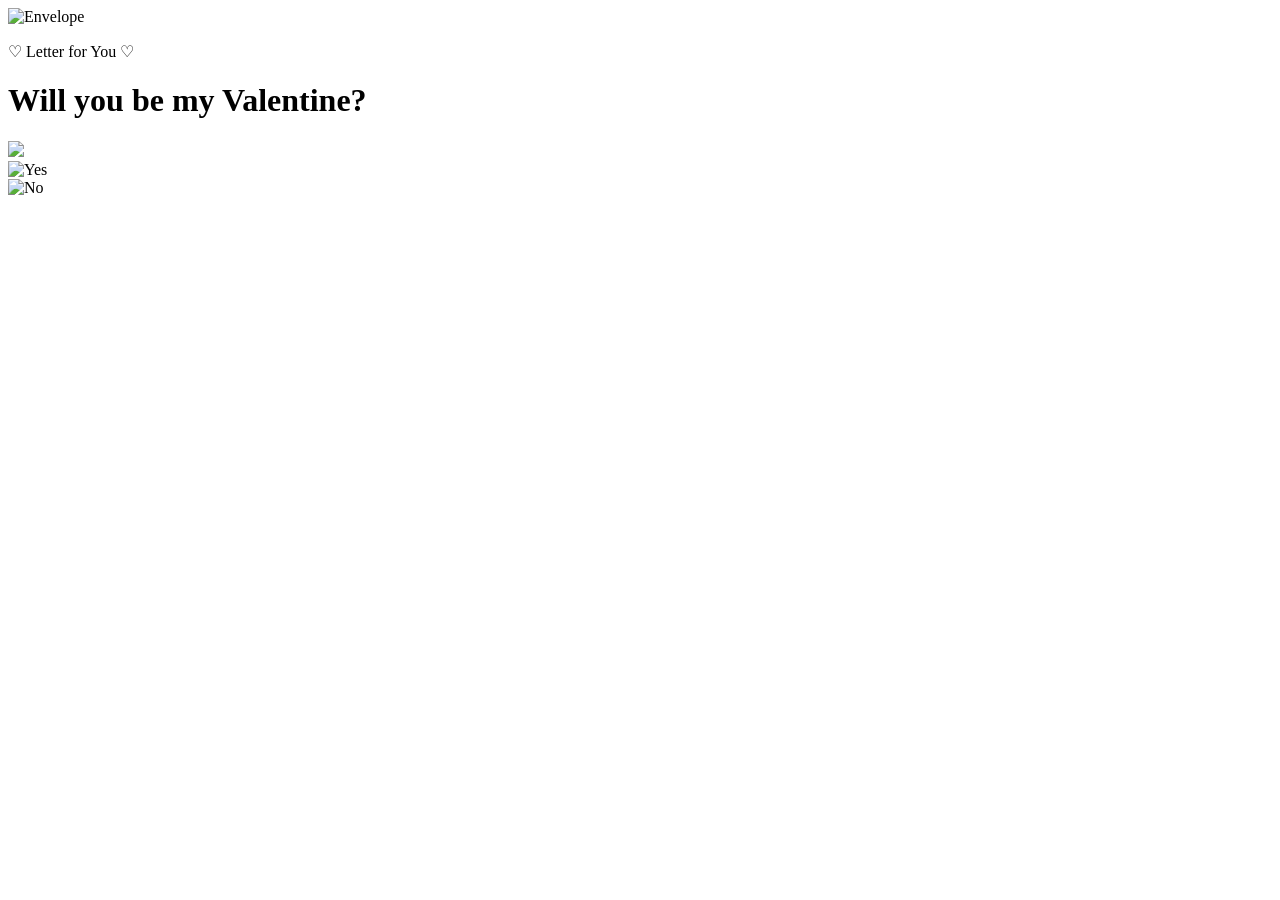
==== index.html @ 22a0a2c5 "initial commit" ====
<!doctype html>
<html lang="en">
  <head>
    <meta charset="UTF-8" />
    <link rel="stylesheet" href="style.css" />
    <title>Valentine Letter</title>
    <meta name="viewport" content="width=device-width, initial-scale=1.0" />

    <link rel="preconnect" href="https://fonts.googleapis.com" />
    <link rel="preconnect" href="https://fonts.gstatic.com" crossorigin />
    <link
      href="https://fonts.googleapis.com/css2?family=Aldrich&family=Pixelify+Sans:wght@400..700&display=swap"
      rel="stylesheet"
    />
    <title>Document</title>
  </head>
  <body>
    <!-- Envelope Screen -->
    <div id="envelope-container">
      <img src="envelope.png" alt="Envelope" id="envelope" />
      <p>♡ Letter for You ♡</p>
    </div>

    <!-- Letter Screen -->
    <div id="letter-container">
      <div class="letter-window">
        <h1 id="letter-title">Will you be my Valentine?</h1>

        <img src="cat_heart.gif" class="cat" id="letter-cat" />

        <div class="buttons" id="letter-buttons">
          <img src="yes.png" class="btn yes-btn" alt="Yes" />

          <div class="no-wrapper">
            <img src="no.png" class="btn no-btn" alt="No" />
          </div>
        </div>

        <p id="final-text" class="final-text" style="display: none">
          <strong>Valentine Date:</strong> Meow Restaurant at 7pm. Dress fancy!
        </p>
      </div>
    </div>
    <script src="script.js"></script>
  </body>
</html>
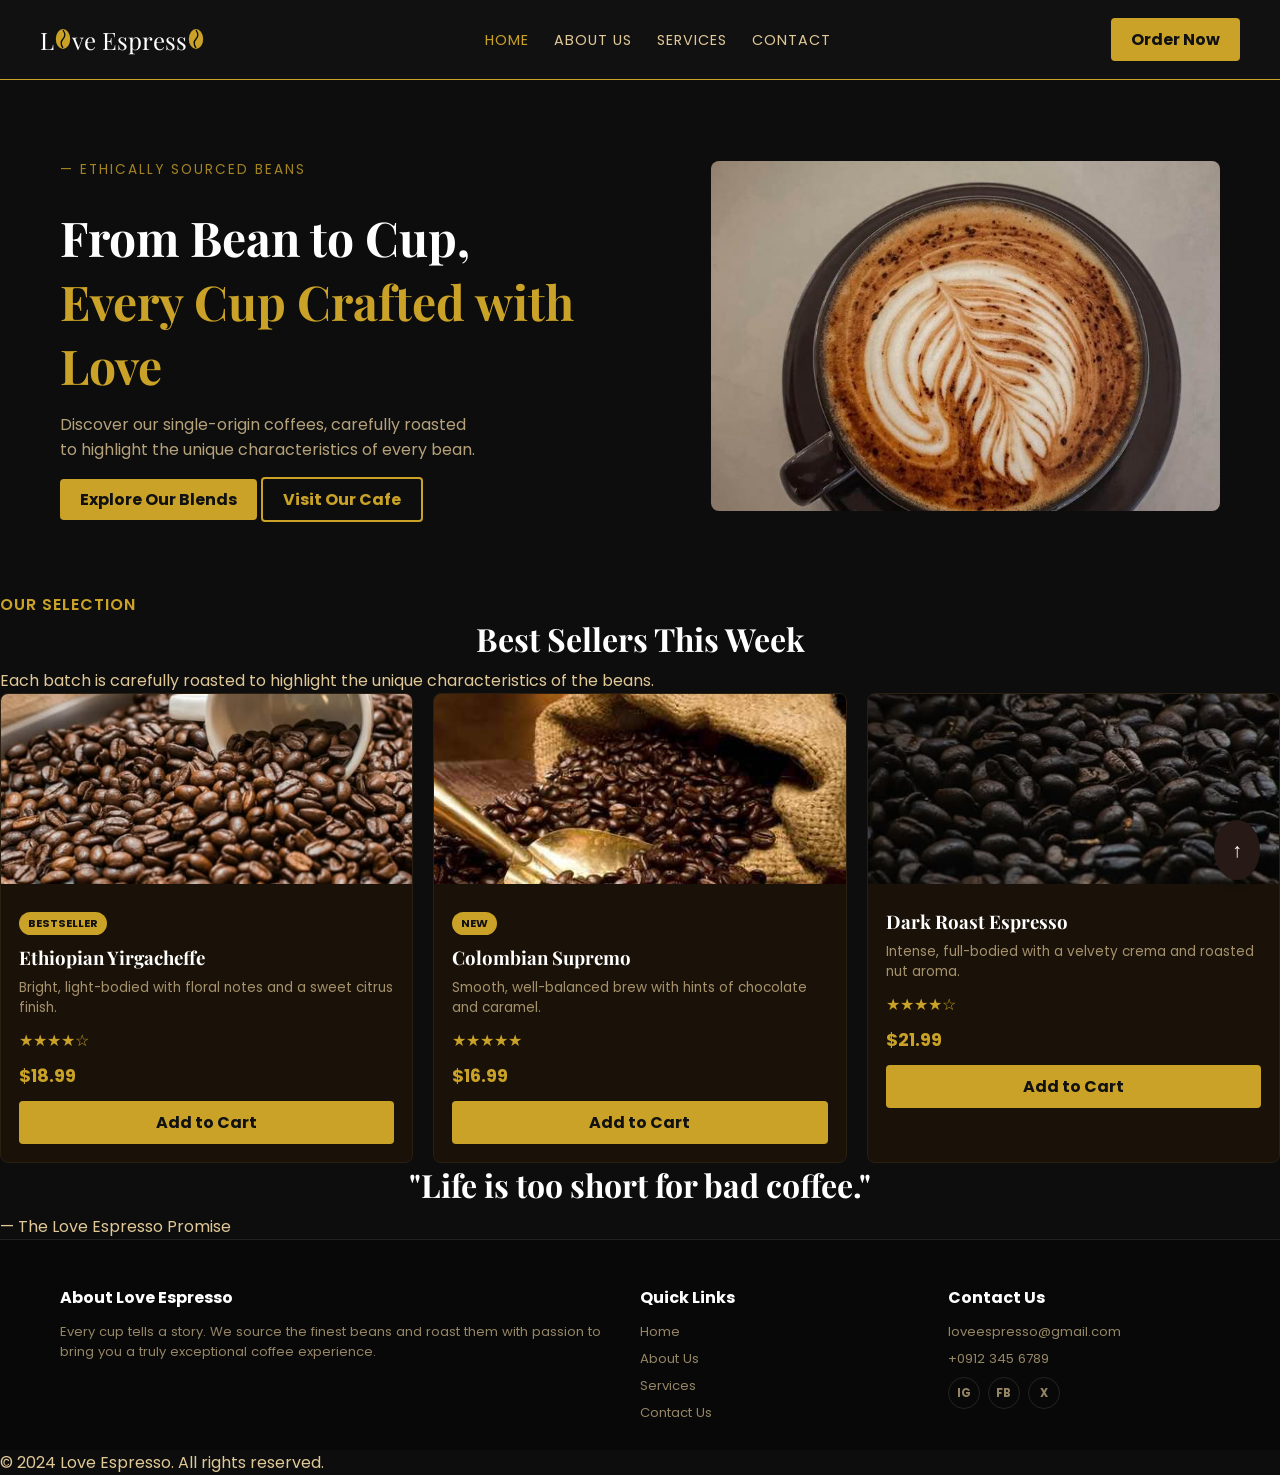
==== commit 41648212: "initial commit" ====
--- a/index.html
+++ b/index.html
@@ -1,46 +1,116 @@
-<!doctype html>
+<!DOCTYPE html>
 <html lang="en">
-  <head>
-    <meta charset="UTF-8" />
-    <link rel="stylesheet" href="style.css" />
-    <title>Valentine Letter</title>
-    <meta name="viewport" content="width=device-width, initial-scale=1.0" />
+<head>
+  <meta charset="UTF-8" />
+  <meta name="viewport" content="width=device-width, initial-scale=1.0" />
+  <title>Love Espresso | Home</title>
+  <link rel="stylesheet" href="style.css">
+</head>
+<body>
 
-    <link rel="preconnect" href="https://fonts.googleapis.com" />
-    <link rel="preconnect" href="https://fonts.gstatic.com" crossorigin />
-    <link
-      href="https://fonts.googleapis.com/css2?family=Aldrich&family=Pixelify+Sans:wght@400..700&display=swap"
-      rel="stylesheet"
-    />
-    <title>Document</title>
-  </head>
-  <body>
-    <!-- Envelope Screen -->
-    <div id="envelope-container">
-      <img src="envelope.png" alt="Envelope" id="envelope" />
-      <p>♡ Letter for You ♡</p>
-    </div>
+  <nav>
+    <a href="index.html" class="logo">
+      L<svg width="18" height="22" viewBox="0 0 20 24" fill="none"><ellipse cx="10" cy="12" rx="8" ry="11" fill="#c9a227"/><path d="M10 2 Q14 8 10 12 Q6 16 10 22" stroke="#0d0d0d" stroke-width="1.5" fill="none"/></svg>ve
+      Espress<svg width="18" height="22" viewBox="0 0 20 24" fill="none"><ellipse cx="10" cy="12" rx="8" ry="11" fill="#c9a227"/><path d="M10 2 Q14 8 10 12 Q6 16 10 22" stroke="#0d0d0d" stroke-width="1.5" fill="none"/></svg>
+    </a>
+    <ul>
+      <li><a href="index.html" class="active">Home</a></li>
+      <li><a href="about.html">About Us</a></li>
+      <li><a href="services.html">Services</a></li>
+      <li><a href="contact.html">Contact</a></li>
+    </ul>
+    <a href="contact.html" class="btn">Order Now</a>
+  </nav>
 
-    <!-- Letter Screen -->
-    <div id="letter-container">
-      <div class="letter-window">
-        <h1 id="letter-title">Will you be my Valentine?</h1>
-
-        <img src="cat_heart.gif" class="cat" id="letter-cat" />
-
-        <div class="buttons" id="letter-buttons">
-          <img src="yes.png" class="btn yes-btn" alt="Yes" />
-
-          <div class="no-wrapper">
-            <img src="no.png" class="btn no-btn" alt="No" />
-          </div>
-        </div>
-
-        <p id="final-text" class="final-text" style="display: none">
-          <strong>Valentine Date:</strong> Meow Restaurant at 7pm. Dress fancy!
-        </p>
+  <!-- Hero -->
+  <div class="hero">
+    <div class="hero-text">
+      <p style="color:#c9a227; letter-spacing:2px; text-transform:uppercase; font-size:0.85rem;">— Ethically Sourced Beans</p>
+      <h1>From Bean to Cup,<span>Every Cup Crafted with Love</span></h1>
+      <p>Discover our single-origin coffees, carefully roasted to highlight the unique characteristics of every bean.</p>
+      <div class="buttons">
+        <a href="services.html" class="btn">Explore Our Blends</a>
+        <a href="about.html" class="btn btn-outline">Visit Our Cafe</a>
       </div>
     </div>
-    <script src="script.js"></script>
-  </body>
+    <img src="latte.jpg" alt="Coffee Beans" style="width:45%; border-radius:8px; height:350px; object-fit:cover;">
+  </div>
+
+  <!-- Best Sellers -->
+  <section>
+    <p class="subtitle" style="color:#c9a227; font-weight:600; text-transform:uppercase; letter-spacing:1px;">Our Selection</p>
+    <h2>Best Sellers This Week</h2>
+    <p class="subtitle">Each batch is carefully roasted to highlight the unique characteristics of the beans.</p>
+
+    <div class="cards">
+      <div class="card">
+        <img src="ethiopian.jpg" alt="Ethiopian Yirgacheffe">
+        <div class="card-body">
+          <span class="badge">BESTSELLER</span>
+          <h3>Ethiopian Yirgacheffe</h3>
+          <p>Bright, light-bodied with floral notes and a sweet citrus finish.</p>
+          <div class="stars">★★★★☆</div>
+          <div class="price">$18.99</div>
+          <a href="contact.html" class="btn" style="width:100%; display:block; text-align:center;">Add to Cart</a>
+        </div>
+      </div>
+
+      <div class="card">
+        <img src="colombian.jpg" alt="Colombian Supremo">
+        <div class="card-body">
+          <span class="badge">NEW</span>
+          <h3>Colombian Supremo</h3>
+          <p>Smooth, well-balanced brew with hints of chocolate and caramel.</p>
+          <div class="stars">★★★★★</div>
+          <div class="price">$16.99</div>
+          <a href="contact.html" class="btn" style="width:100%; display:block; text-align:center;">Add to Cart</a>
+        </div>
+      </div>
+
+      <div class="card">
+        <img src="dark roast.jpg" alt="Dark Roast Espresso">
+        <div class="card-body">
+          <h3>Dark Roast Espresso</h3>
+          <p>Intense, full-bodied with a velvety crema and roasted nut aroma.</p>
+          <div class="stars">★★★★☆</div>
+          <div class="price">$21.99</div>
+          <a href="contact.html" class="btn" style="width:100%; display:block; text-align:center;">Add to Cart</a>
+        </div>
+      </div>
+    </div>
+  </section>
+
+  <!-- Quote -->
+  <div class="quote-bar">
+    <h2>"Life is too short for bad coffee."</h2>
+    <p>— The Love Espresso Promise</p>
+  </div>
+
+  <!-- Footer -->
+  <footer>
+    <div>
+      <h4>About Love Espresso</h4>
+      <p>Every cup tells a story. We source the finest beans and roast them with passion to bring you a truly exceptional coffee experience.</p>
+    </div>
+    <div>
+      <h4>Quick Links</h4>
+      <a href="index.html">Home</a>
+      <a href="about.html">About Us</a>
+      <a href="services.html">Services</a>
+      <a href="contact.html">Contact Us</a>
+    </div>
+    <div>
+      <h4>Contact Us</h4>
+      <p>loveespresso@gmail.com</p>
+      <p>+0912 345 6789</p>
+      <div class="foot-socials">
+        <a href="https://instagram.com/loveespresso" target="_blank">IG</a>
+        <a href="https://facebook.com/loveespresso" target="_blank">FB</a>
+        <a href="https://twitter.com/loveespresso" target="_blank">X</a>
+      </div>
+    </div>
+  </footer>
+  <div class="footer-bottom">&copy; 2024 Love Espresso. All rights reserved.</div>
+<a href="#" id="scrollTopBtn">↑</a>
+</body>
 </html>
--- a/style.css
+++ b/style.css
@@ -0,0 +1,184 @@
+@import url('https://fonts.googleapis.com/css2?family=Playfair+Display:wght@700&family=Poppins&display=swap');
+
+* { margin: 0; padding: 0; box-sizing: border-box; }
+
+body {
+  font-family: 'Poppins', sans-serif;
+  background: #0d0d0d;
+  color: #e0c897;
+}
+p{
+  text-size:30px
+}
+
+a { text-decoration: none; color: inherit; }
+
+/* NAV */
+nav {
+  background: #111;
+  padding: 18px 40px;
+  display: flex;
+  justify-content: space-between;
+  align-items: center;
+  border-bottom: 1px solid #c9a227;
+}
+
+.logo { font-family: 'Playfair Display', serif; font-size: 1.5rem; color: #fff; }
+
+nav ul { list-style: none; display: flex; gap: 25px; }
+
+nav ul a { font-size: 0.9rem; text-transform: uppercase; letter-spacing: 1px; }
+nav ul a:hover, nav ul a.active { color: #c9a227; }
+
+.btn {
+  background: #c9a227;
+  color: #111;
+  padding: 9px 20px;
+  border-radius: 4px;
+  font-weight: bold;
+  border: none;
+  cursor: pointer;
+  font-family: 'Poppins', sans-serif;
+}
+.btn:hover { background: #ddb830; }
+.btn-outline { background: transparent; border: 2px solid #c9a227; color: #c9a227; }
+.btn-outline:hover { background: #c9a227; color: #111; }
+
+/* HERO */
+.hero {
+  display: flex;
+  align-items: center;
+  justify-content: space-between;
+  padding: 80px 60px;
+  gap: 40px;
+}
+.hero h1 { font-family: 'Playfair Display', serif; font-size: 3rem; color: #fff; margin-bottom: 15px; }
+.hero h1 span { color: #c9a227; display: block; }
+.hero p { opacity: 0.8; margin-bottom: 25px; max-width: 420px; }
+.hero-btns { display: flex; gap: 12px; }
+.hero img { width: 42%; border-radius: 8px; height: 380px; object-fit: cover; }
+
+/* SECTIONS */
+.section { padding: 60px; }
+.section-dark { padding: 60px; background: #111; }
+
+h2 { font-family: 'Playfair Display', serif; font-size: 2rem; color: #fff; text-align: center; margin-bottom: 8px; }
+.sub { text-align: center; opacity: 0.65; margin-bottom: 35px; }
+
+/* CARDS */
+.cards { display: grid; grid-template-columns: repeat(3, 1fr); gap: 20px; }
+
+.card { background: #1a1208; border-radius: 8px; border: 1px solid #2a1f10; overflow: hidden; }
+.card:hover { transform: translateY(-5px); transition: 0.2s; }
+.card img { width: 100%; height: 190px; object-fit: cover; }
+.card-body { padding: 18px; }
+.card-body h3 { font-family: 'Playfair Display', serif; color: #fff; margin-bottom: 8px; }
+.card-body p { font-size: 0.85rem; opacity: 0.7; margin-bottom: 10px; }
+.price { color: #c9a227; font-size: 1.1rem; font-weight: bold; margin-bottom: 12px; }
+.stars { color: #c9a227; margin-bottom: 10px; }
+.badge { background: #c9a227; color: #111; font-size: 0.7rem; font-weight: bold; padding: 3px 9px; border-radius: 20px; display: inline-block; margin-bottom: 10px; }
+
+/* PAGE HEADER */
+.page-header { text-align: center; padding: 70px 20px 40px; background: linear-gradient(#1a1208, #0d0d0d); }
+.page-header h1 { font-family: 'Playfair Display', serif; font-size: 2.8rem; color: #c9a227; }
+.page-header p { opacity: 0.65; margin-top: 8px; }
+
+/* ABOUT */
+.story { display: flex; gap: 50px; align-items: center; padding: 60px; }
+.story img { width: 42%; height: 340px; object-fit: cover; border-radius: 8px; }
+.story h2 { text-align: left; margin-bottom: 15px; }
+.story p { opacity: 0.8; margin-bottom: 12px; }
+
+.values { display: grid; grid-template-columns: repeat(3, 1fr); gap: 18px; margin-top: 30px; }
+.value-box { background: #1a1208; padding: 22px; border-radius: 8px; text-align: center; border: 1px solid #2a1f10; }
+.value-box h3 { color: #c9a227; margin-bottom: 8px; }
+.value-box p { font-size: 0.85rem; opacity: 0.7; }
+
+.team { display: grid; grid-template-columns: repeat(3, 1fr); gap: 25px; margin-top: 30px; }
+.team-card { background: #1a1208; padding: 25px 18px; border-radius: 8px; text-align: center; border: 1px solid #2a1f10; }
+.team-card img { width: 280px; height: 350px; border-radius: 50%; border: 3px solid #c9a227; margin-bottom: 16px; object-fit: cover; }
+.team-card h3 { font-family: 'Playfair Display', serif; color: #c9a227; }
+.team-card .role { font-size: 0.75rem; text-transform: uppercase; letter-spacing: 1px; opacity: 0.7; margin-bottom: 10px; }
+.team-card p { font-size: 0.82rem; opacity: 0.7; }
+
+/* SERVICES */
+.grid4 { display: grid; grid-template-columns: repeat(4, 1fr); gap: 16px; margin-top: 25px; }
+.item { background: #1a1208; padding: 18px; border-radius: 8px; border: 1px solid #2a1f10; }
+.item h4 { color: #c9a227; font-family: 'Playfair Display', serif; margin-bottom: 6px; }
+.item p { font-size: 0.8rem; opacity: 0.65; margin-bottom: 8px; }
+.item .price { font-size: 0.95rem; margin-bottom: 0; }s
+
+/* QUOTE */
+.quote { background: #111; text-align: center; padding: 60px; border-top: 1px solid #c9a22730; border-bottom: 1px solid #c9a22730; }
+.quote h2 { font-style: italic; }
+.quote p { color: #c9a227; margin-top: 12px; }
+
+/* CONTACT */
+.contact-wrap { display: grid; grid-template-columns: 1fr 1fr; gap: 50px; padding: 60px; }
+.contact-info h2 { text-align: left; color: #c9a227; margin-bottom: 20px; }
+.info-row { display: flex; gap: 14px; margin-bottom: 18px; align-items: flex-start; }
+.info-row span { font-size: 1.2rem; }
+.info-row h4 { color: #fff; margin-bottom: 2px; }
+.info-row p { font-size: 0.85rem; opacity: 0.7; }
+.socials { display: grid; grid-template-columns: 1fr 1fr; gap: 10px; margin-top: 20px; }
+.social-link { background: #1a1208; padding: 12px; border-radius: 6px; border: 1px solid #2a1f10; display: flex; gap: 10px; align-items: center; font-size: 0.85rem; }
+.social-link:hover { border-color: #c9a227; color: #c9a227; }
+.social-link b { color: #c9a227; }
+
+.contact-form { background: #1a1208; padding: 28px; border-radius: 8px; }
+.contact-form h3 { font-family: 'Playfair Display', serif; color: #fff; margin-bottom: 18px; }
+.form-group { margin-bottom: 14px; }
+.form-group input, .form-group select, .form-group textarea {
+  width: 100%; background: #0d0d0d; border: 1px solid #333;
+  padding: 11px 13px; color: #fff; border-radius: 4px;
+  font-family: 'Poppins', sans-serif; font-size: 0.88rem;
+}
+.form-group input:focus, .form-group select:focus, .form-group textarea:focus { outline: none; border-color: #c9a227; }
+.form-group textarea { min-height: 120px; resize: vertical; }
+
+/* FAQ */
+.faq { max-width: 720px; margin: 35px auto 0; }
+.faq-item { background: #1a1208; border-radius: 6px; margin-bottom: 8px; border: 1px solid #2a1f10; }
+.faq-q { padding: 15px 18px; cursor: pointer; display: flex; justify-content: space-between; font-weight: 600; color: #fff; }
+.faq-q span { color: #c9a227; transition: transform 0.2s; }
+.faq-item.open .faq-q span { transform: rotate(180deg); }
+.faq-a { max-height: 0; overflow: hidden; transition: max-height 0.3s; }
+.faq-item.open .faq-a { max-height: 160px; }
+.faq-a p { padding: 0 18px 14px; opacity: 0.7; font-size: 0.88rem; }
+
+/* FOOTER */
+footer { background: #080808; padding: 45px 60px 20px; display: grid; grid-template-columns: 2fr 1fr 1fr; gap: 35px; border-top: 1px solid #222; }
+footer h4 { color: #fff; margin-bottom: 12px; }
+footer p, footer a { font-size: 0.82rem; opacity: 0.65; display: block; margin-bottom: 7px; }
+footer a:hover { color: #c9a227; opacity: 1; }
+.foot-socials { display: flex; gap: 8px; margin-top: 8px; }
+.foot-socials a { width: 32px; height: 32px; border-radius: 50%; border: 1px solid #333; display: flex; align-items: center; justify-content: center; font-size: 0.72rem; font-weight: bold; }
+.foot-socials a:hover { background: #c9a227; border-color: #c9a227; color: #111; opacity: 1; }
+.footer-btm { text-align: center; padding: 16px; font-size: 0.78rem; opacity: 0.35; background: #080808; }
+
+/* TOAST */
+#toast { position: fixed; bottom: 28px; left: 50%; transform: translateX(-50%) translateY(60px); background: #c9a227; color: #111; padding: 11px 22px; border-radius: 25px; font-weight: bold; opacity: 0; transition: 0.3s; z-index: 99; }
+#toast.show { opacity: 1; transform: translateX(-50%) translateY(0); }
+
+html {
+    scroll-behavior: smooth;
+}
+
+#scrollTopBtn {
+    position: fixed;
+    bottom: 20px;
+    right: 20px;
+    z-index: 9999;
+
+    background-color: #271A16;
+    color: white;
+    text-decoration: none;
+    padding: 15px 18px;
+    border-radius: 50%;
+    font-size: 20px;
+    box-shadow: 0 4px 10px rgba(0, 0, 0, 0.3);
+}
+
+#scrollTopBtn:hover {
+    background-color: #a08679;
+}
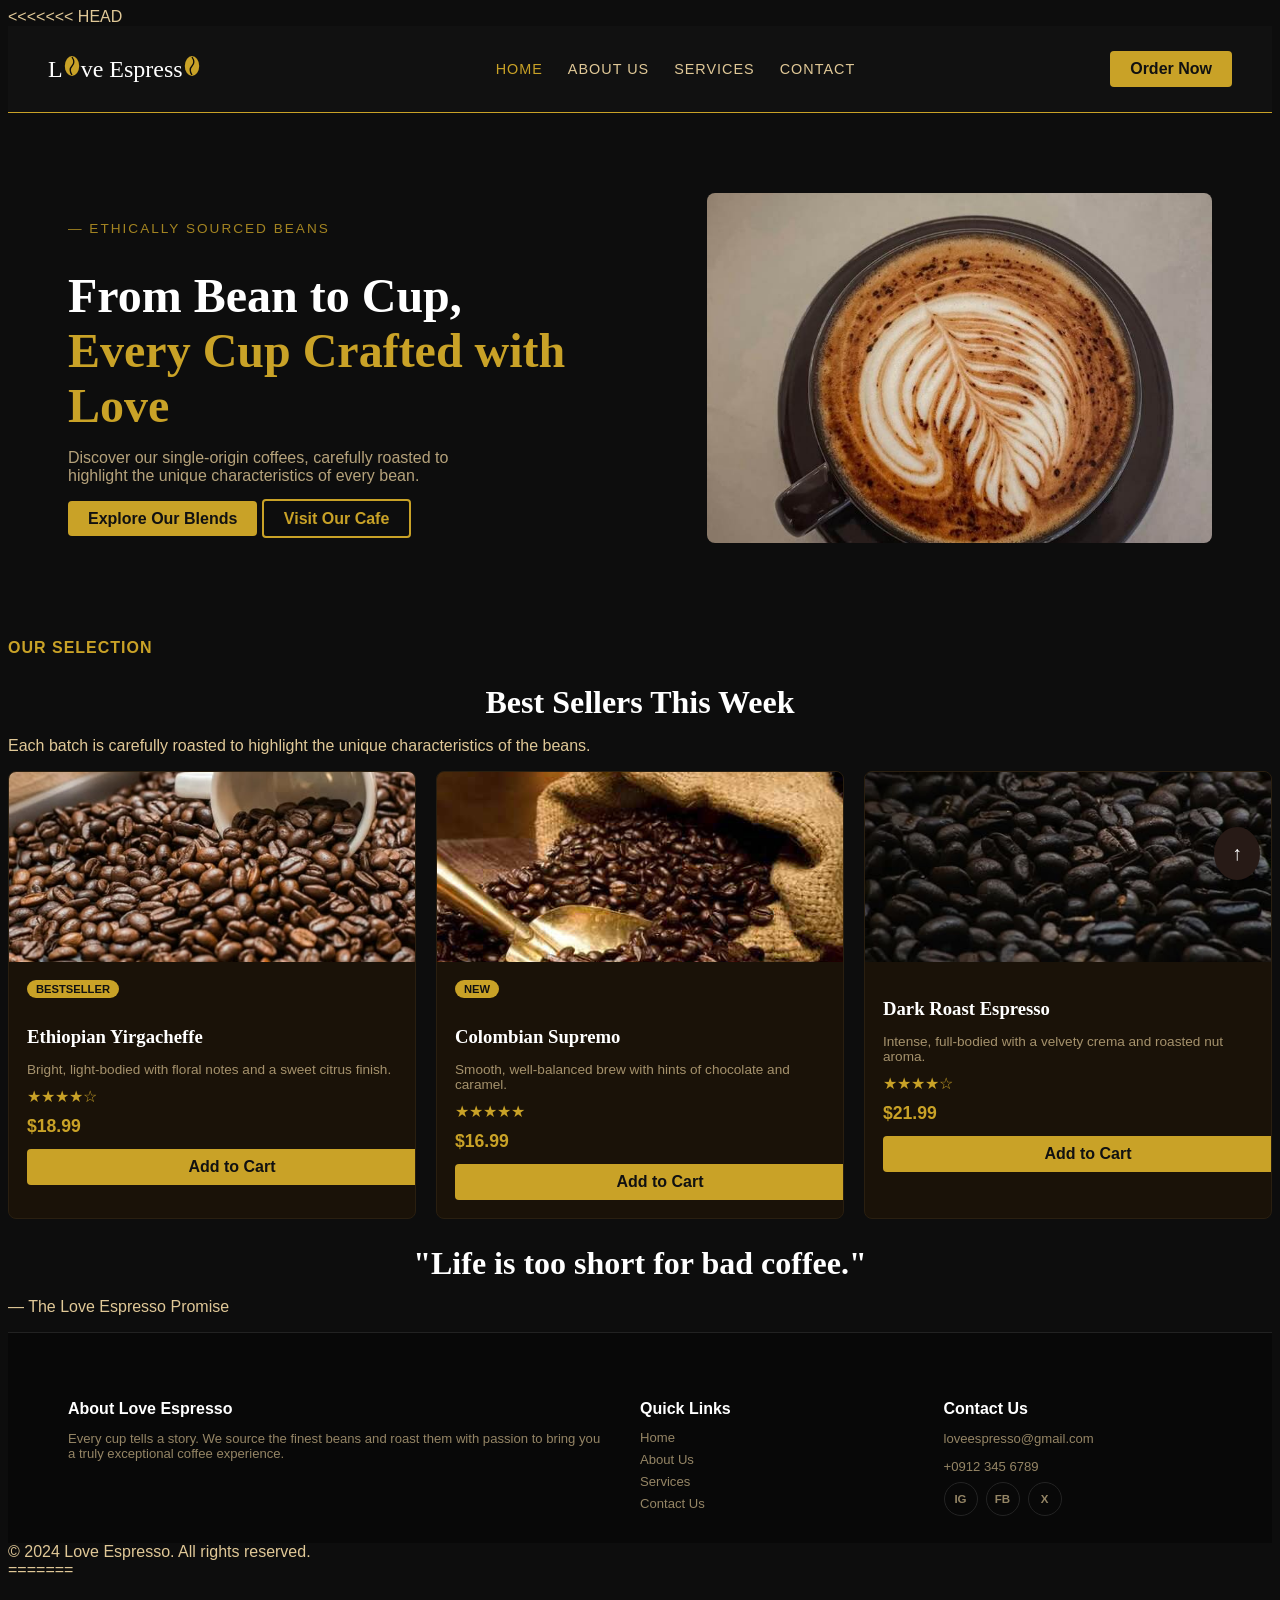
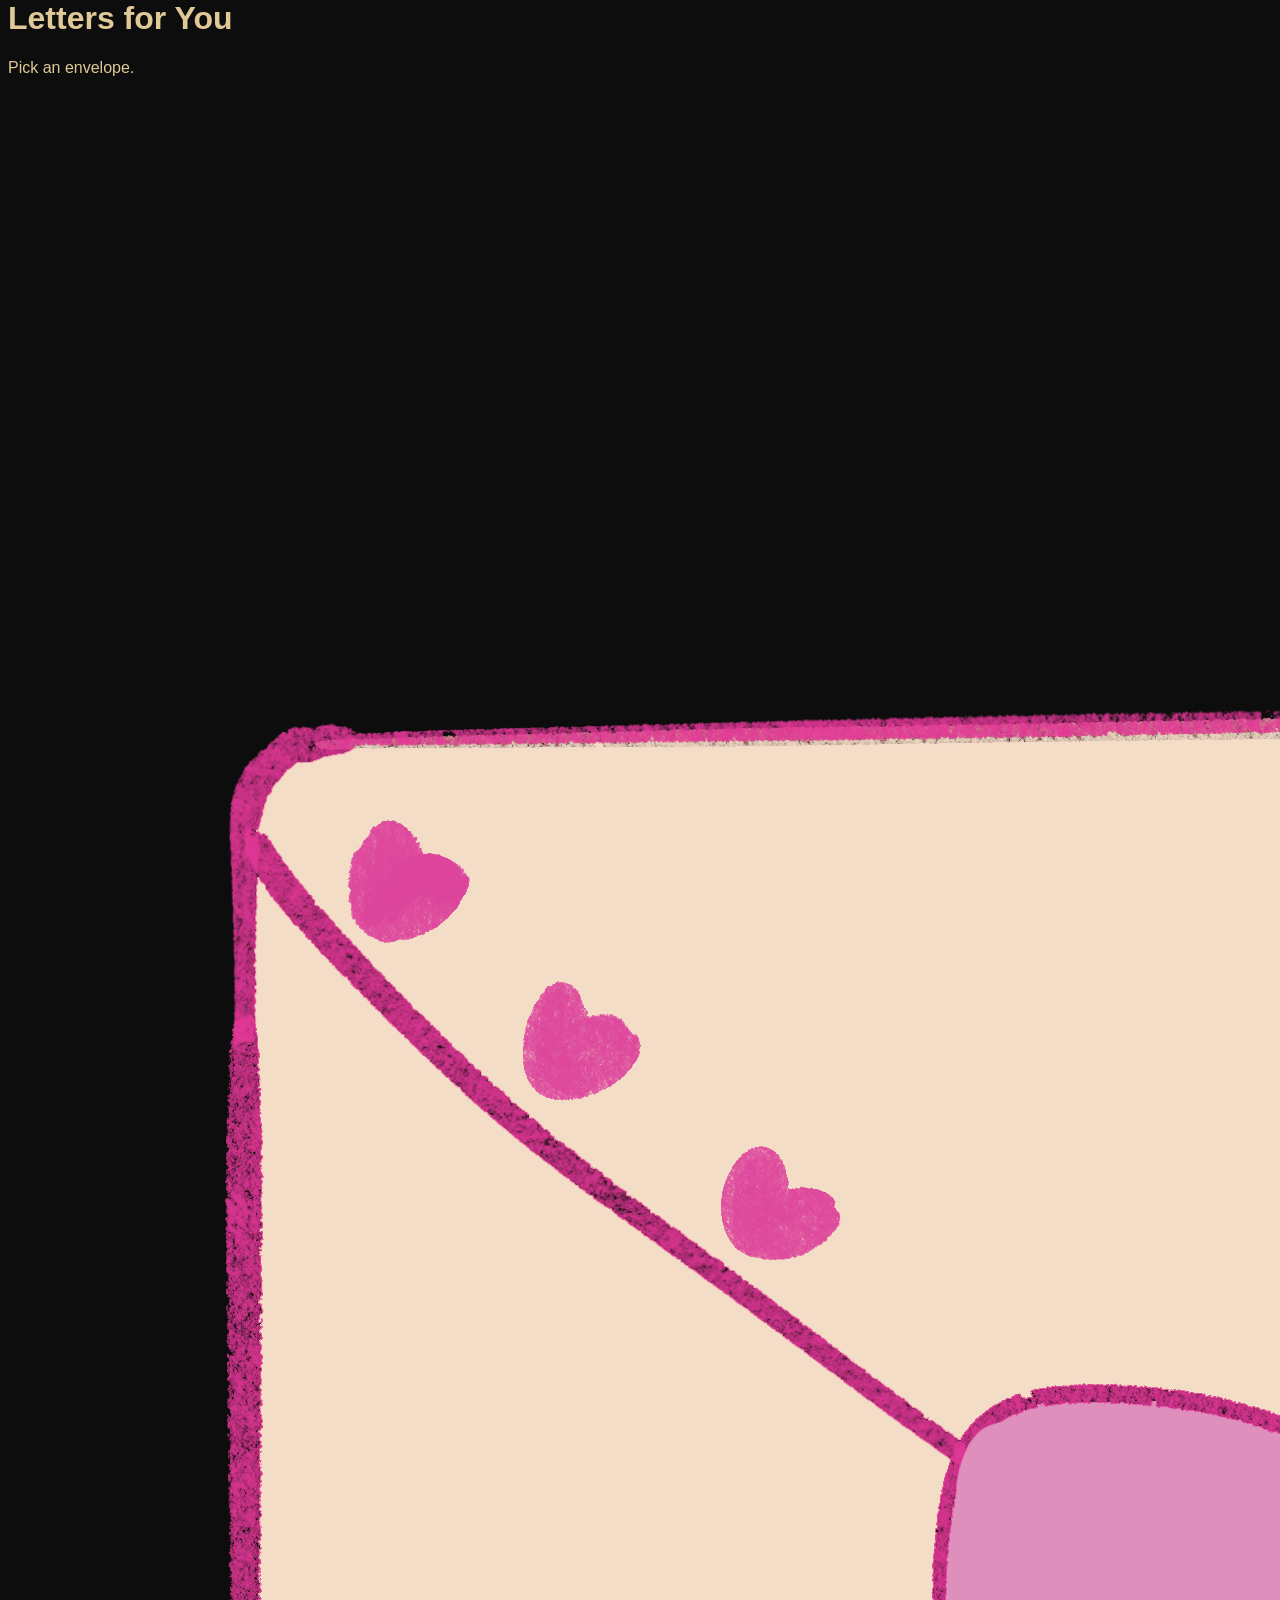
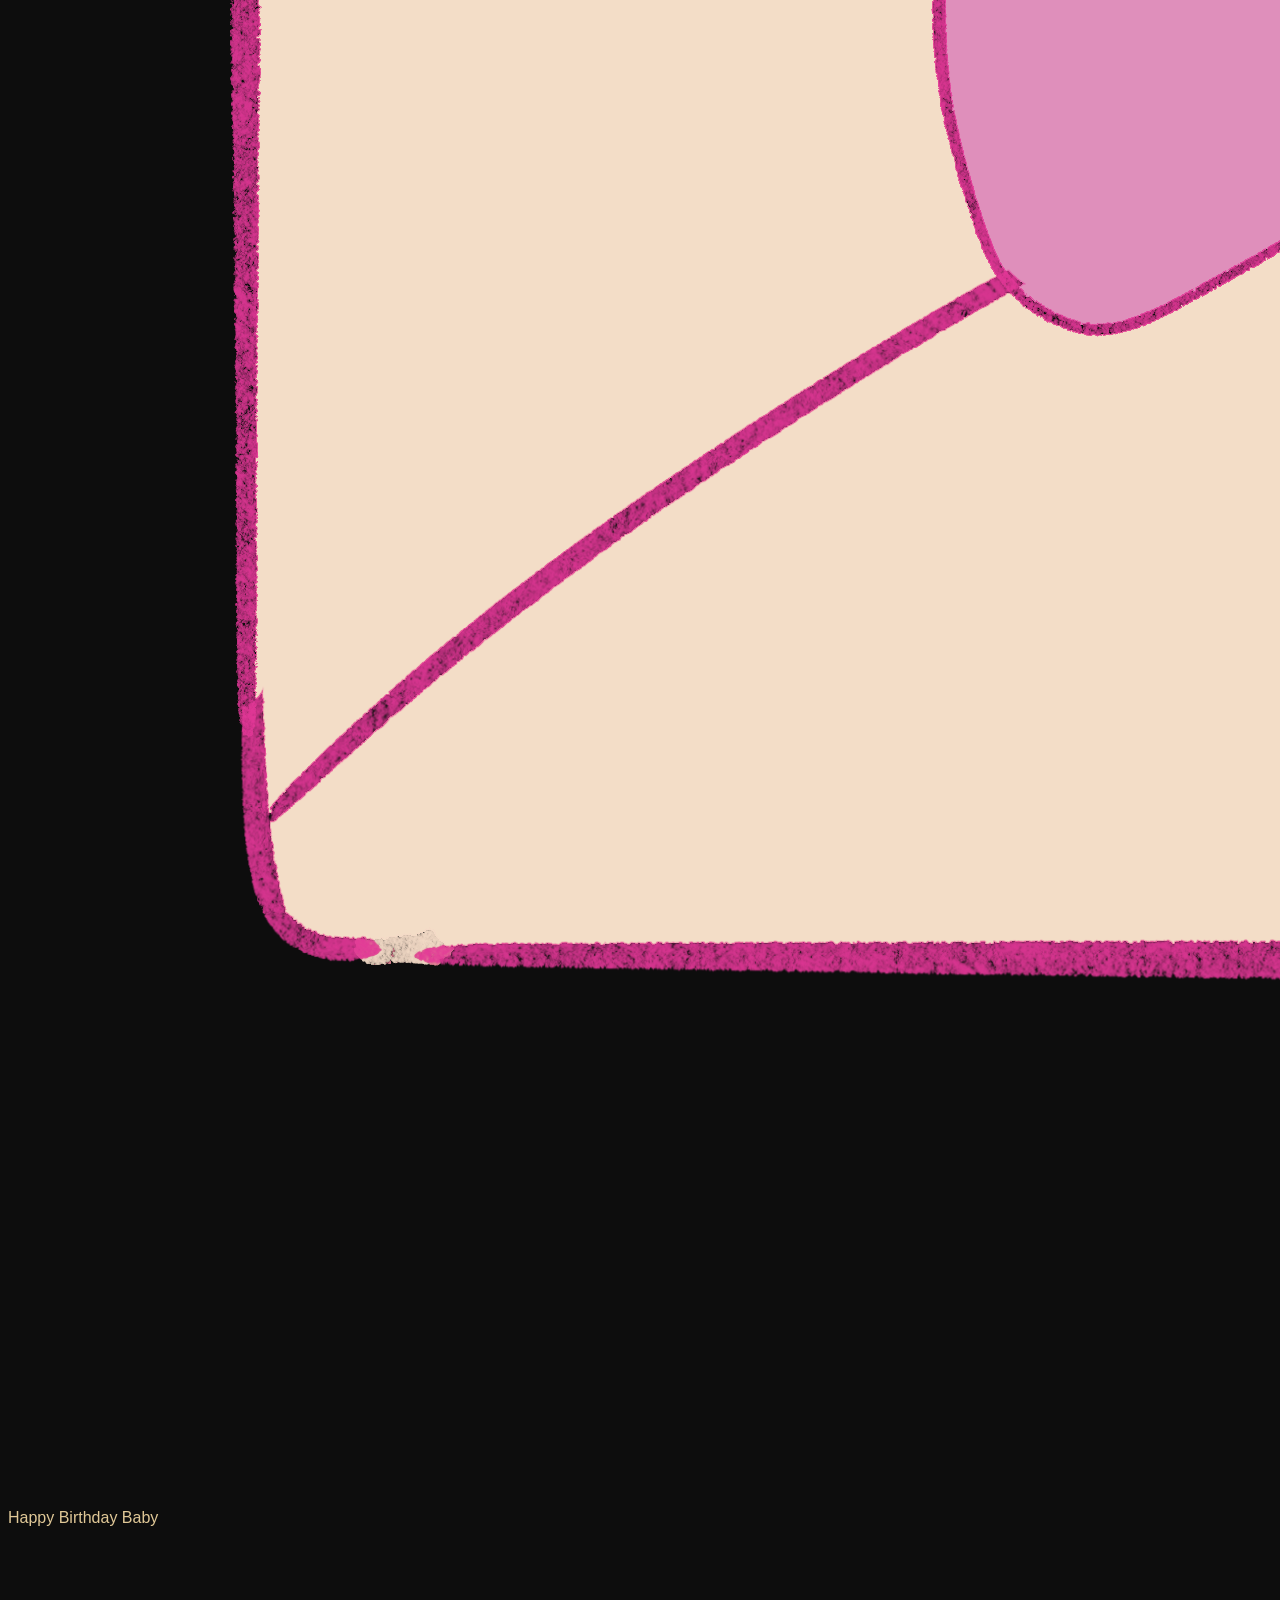
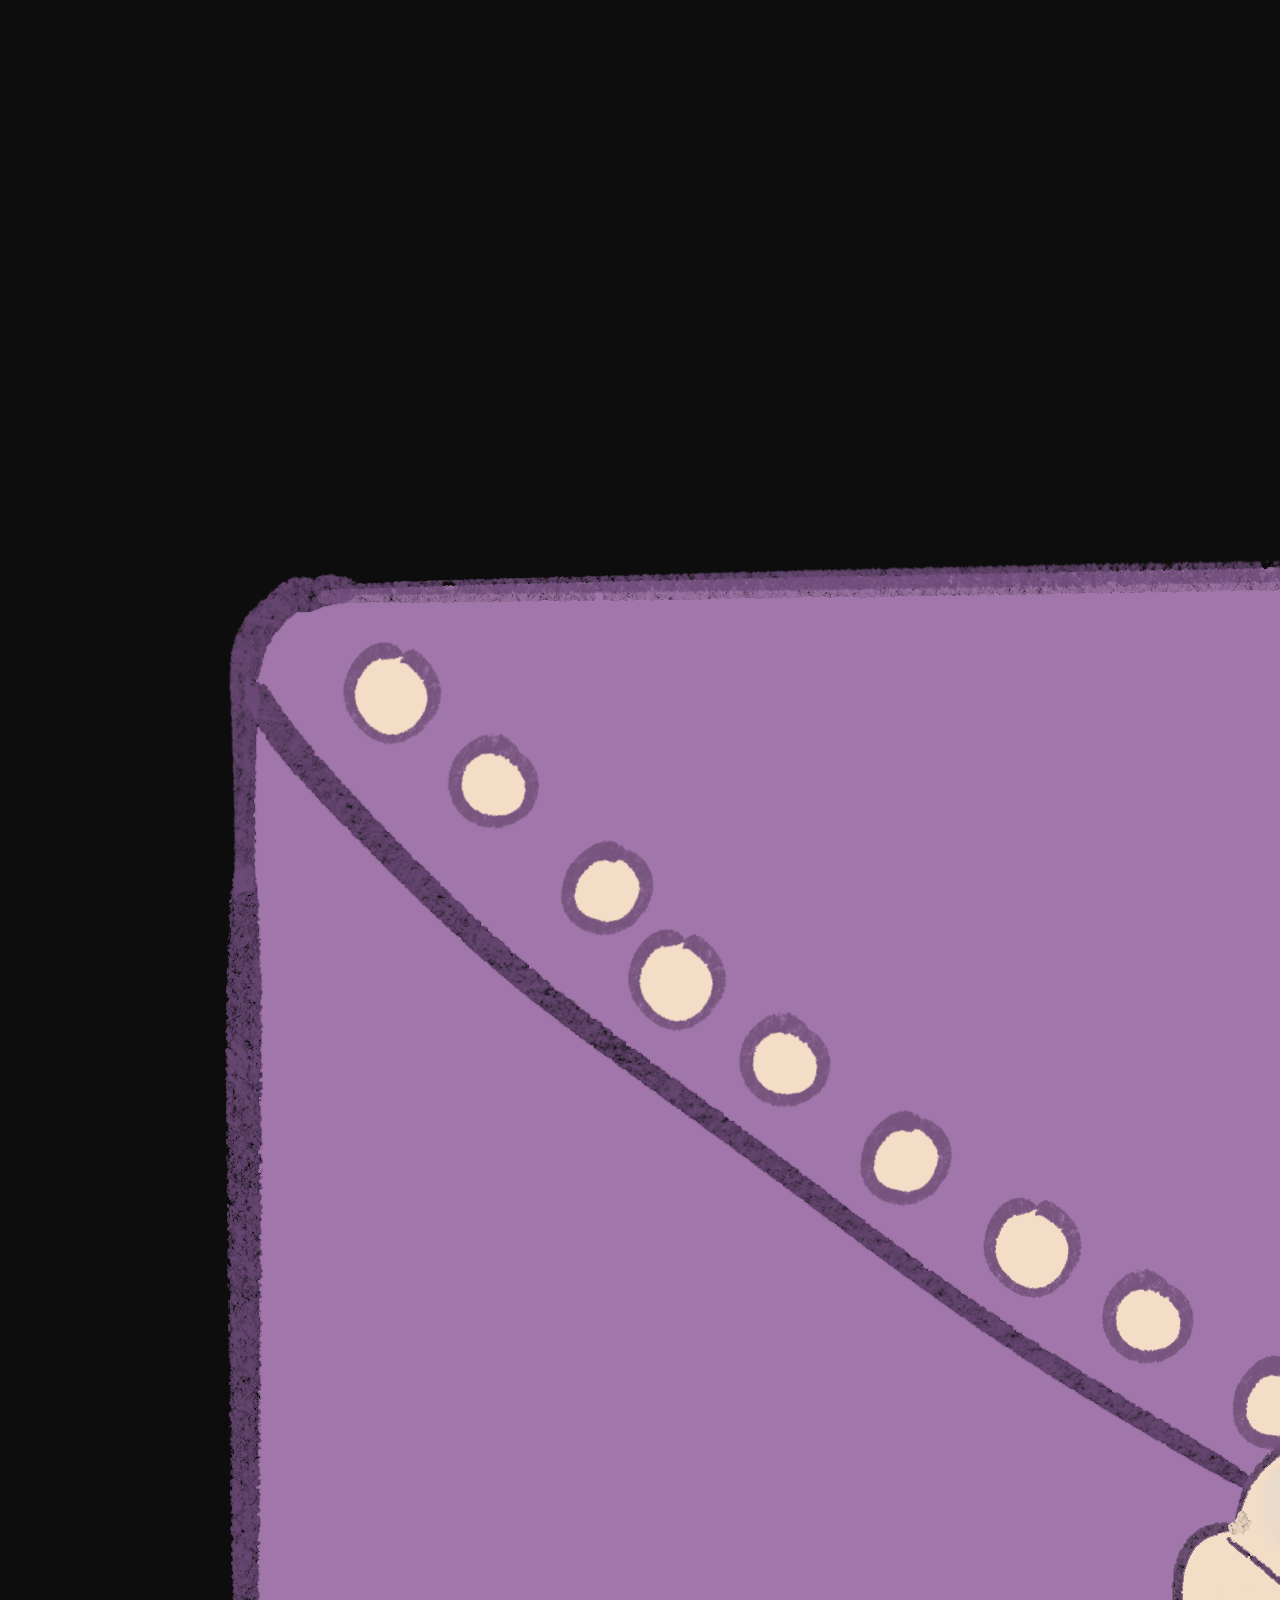
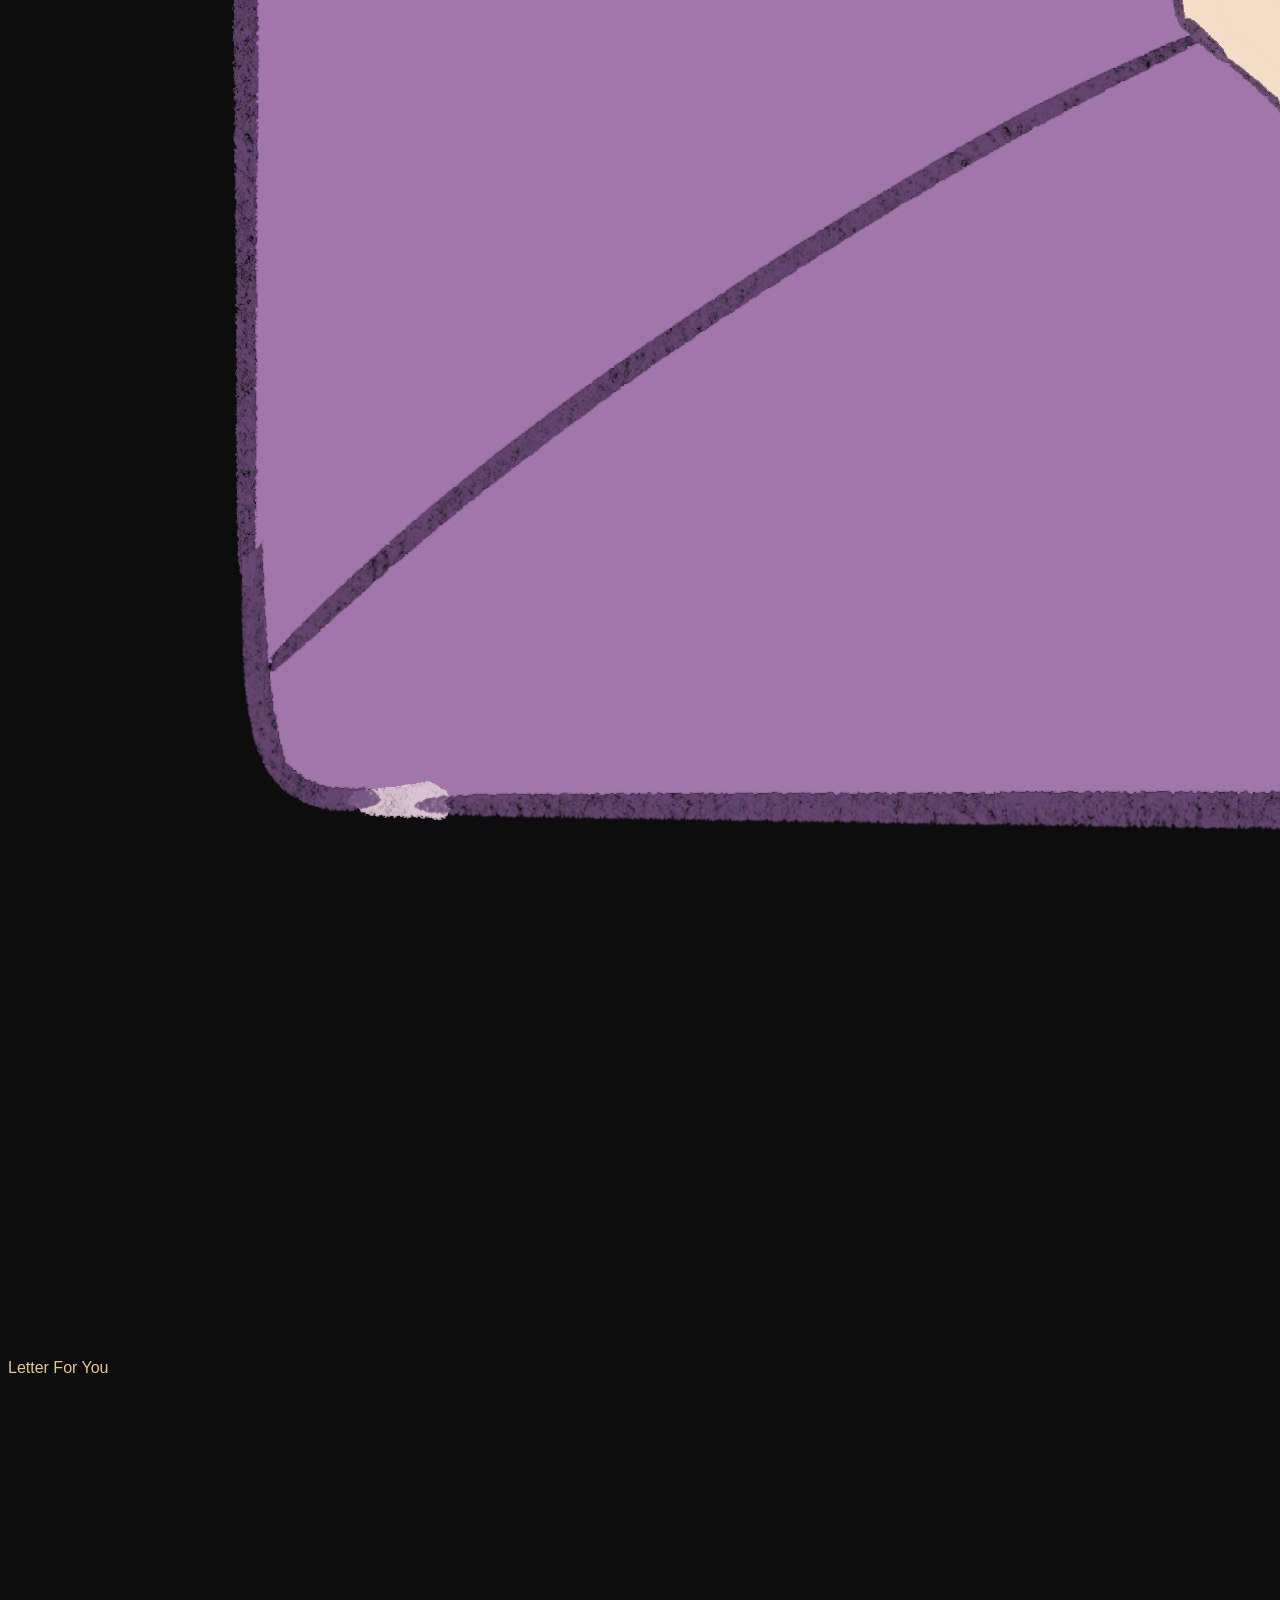
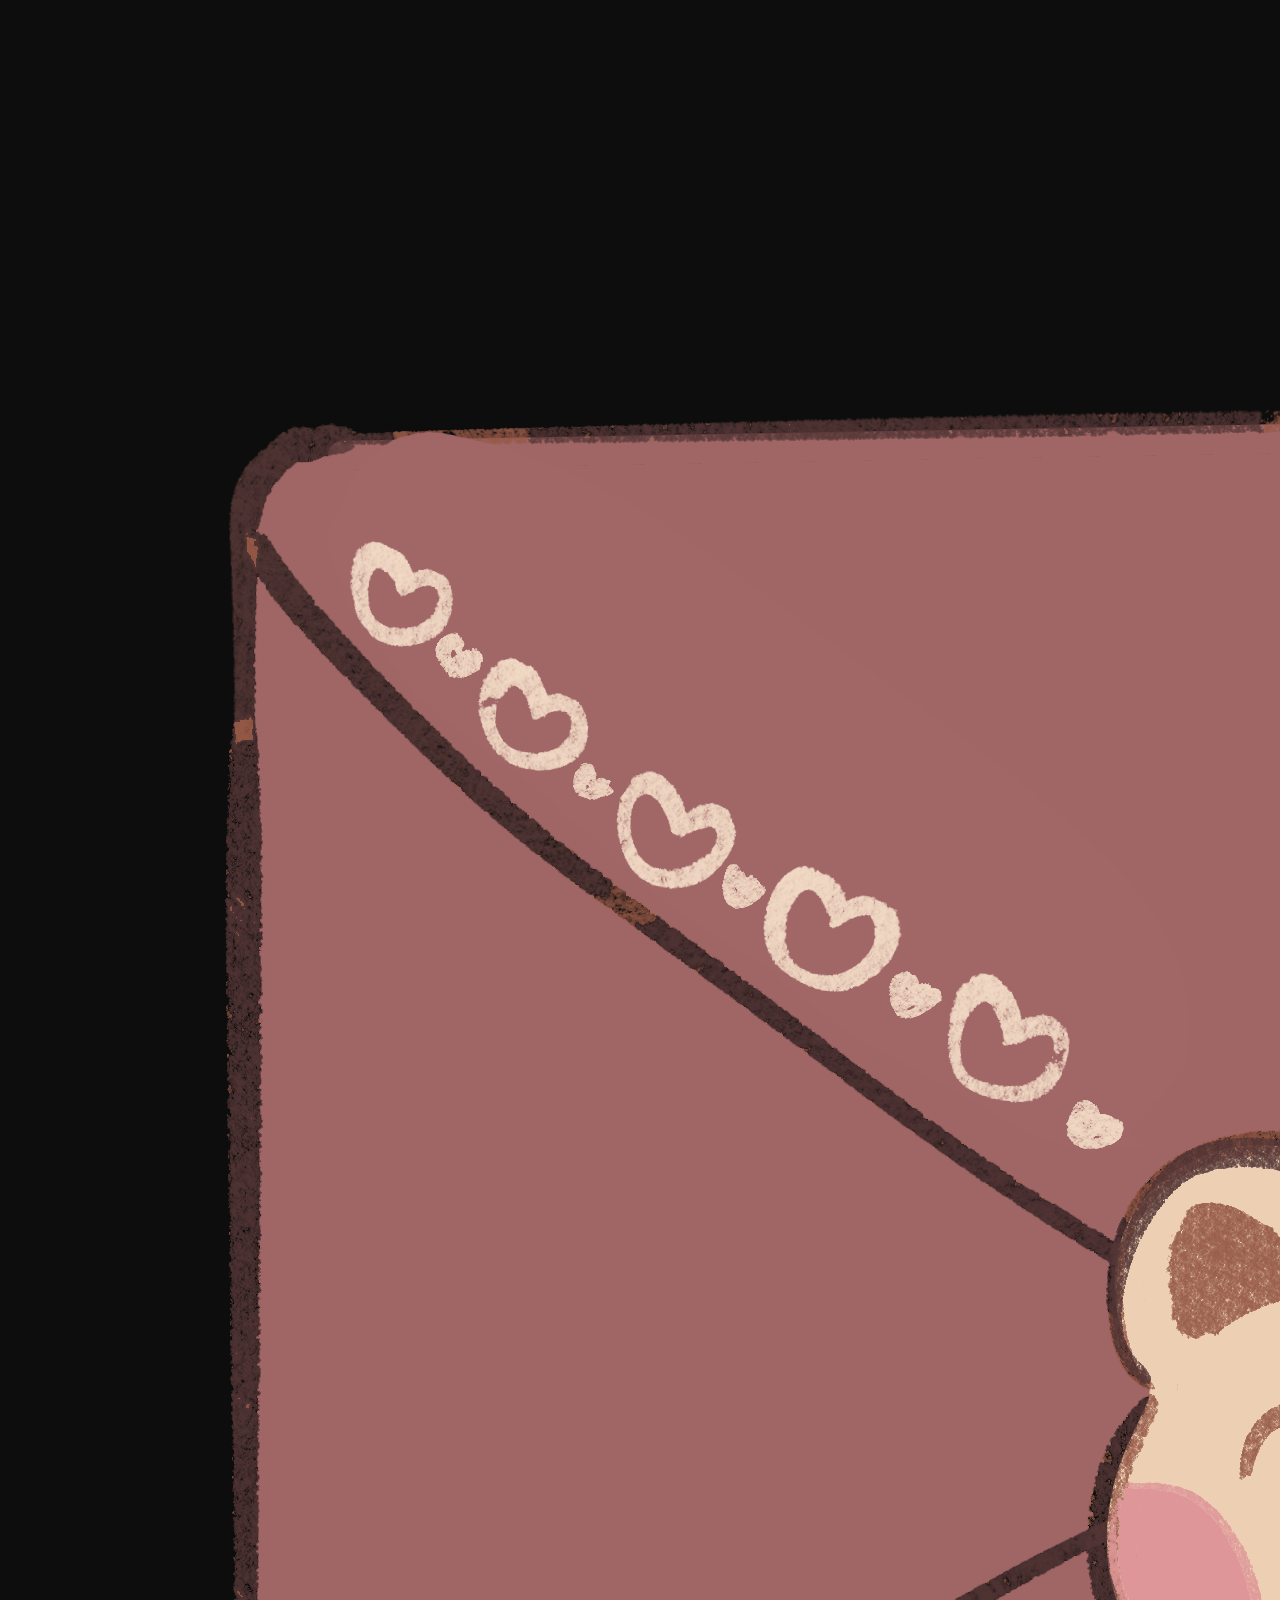
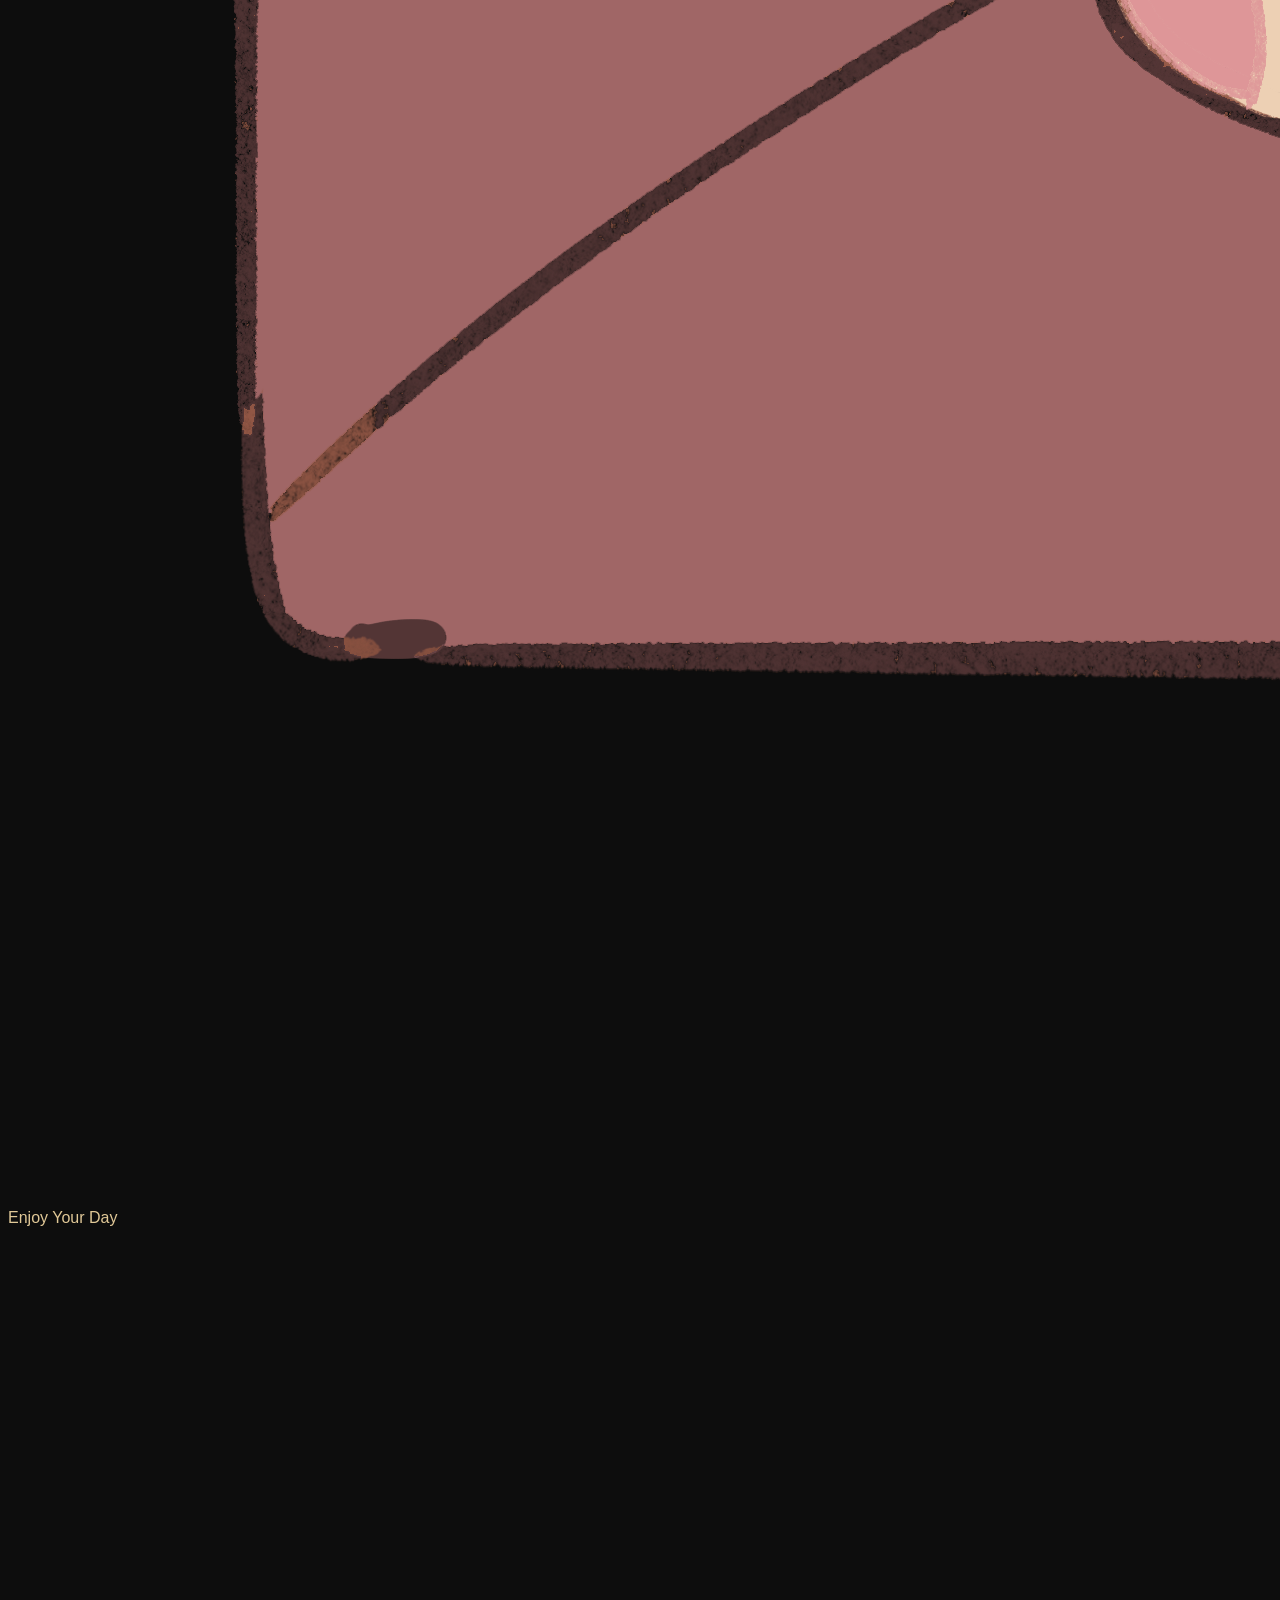
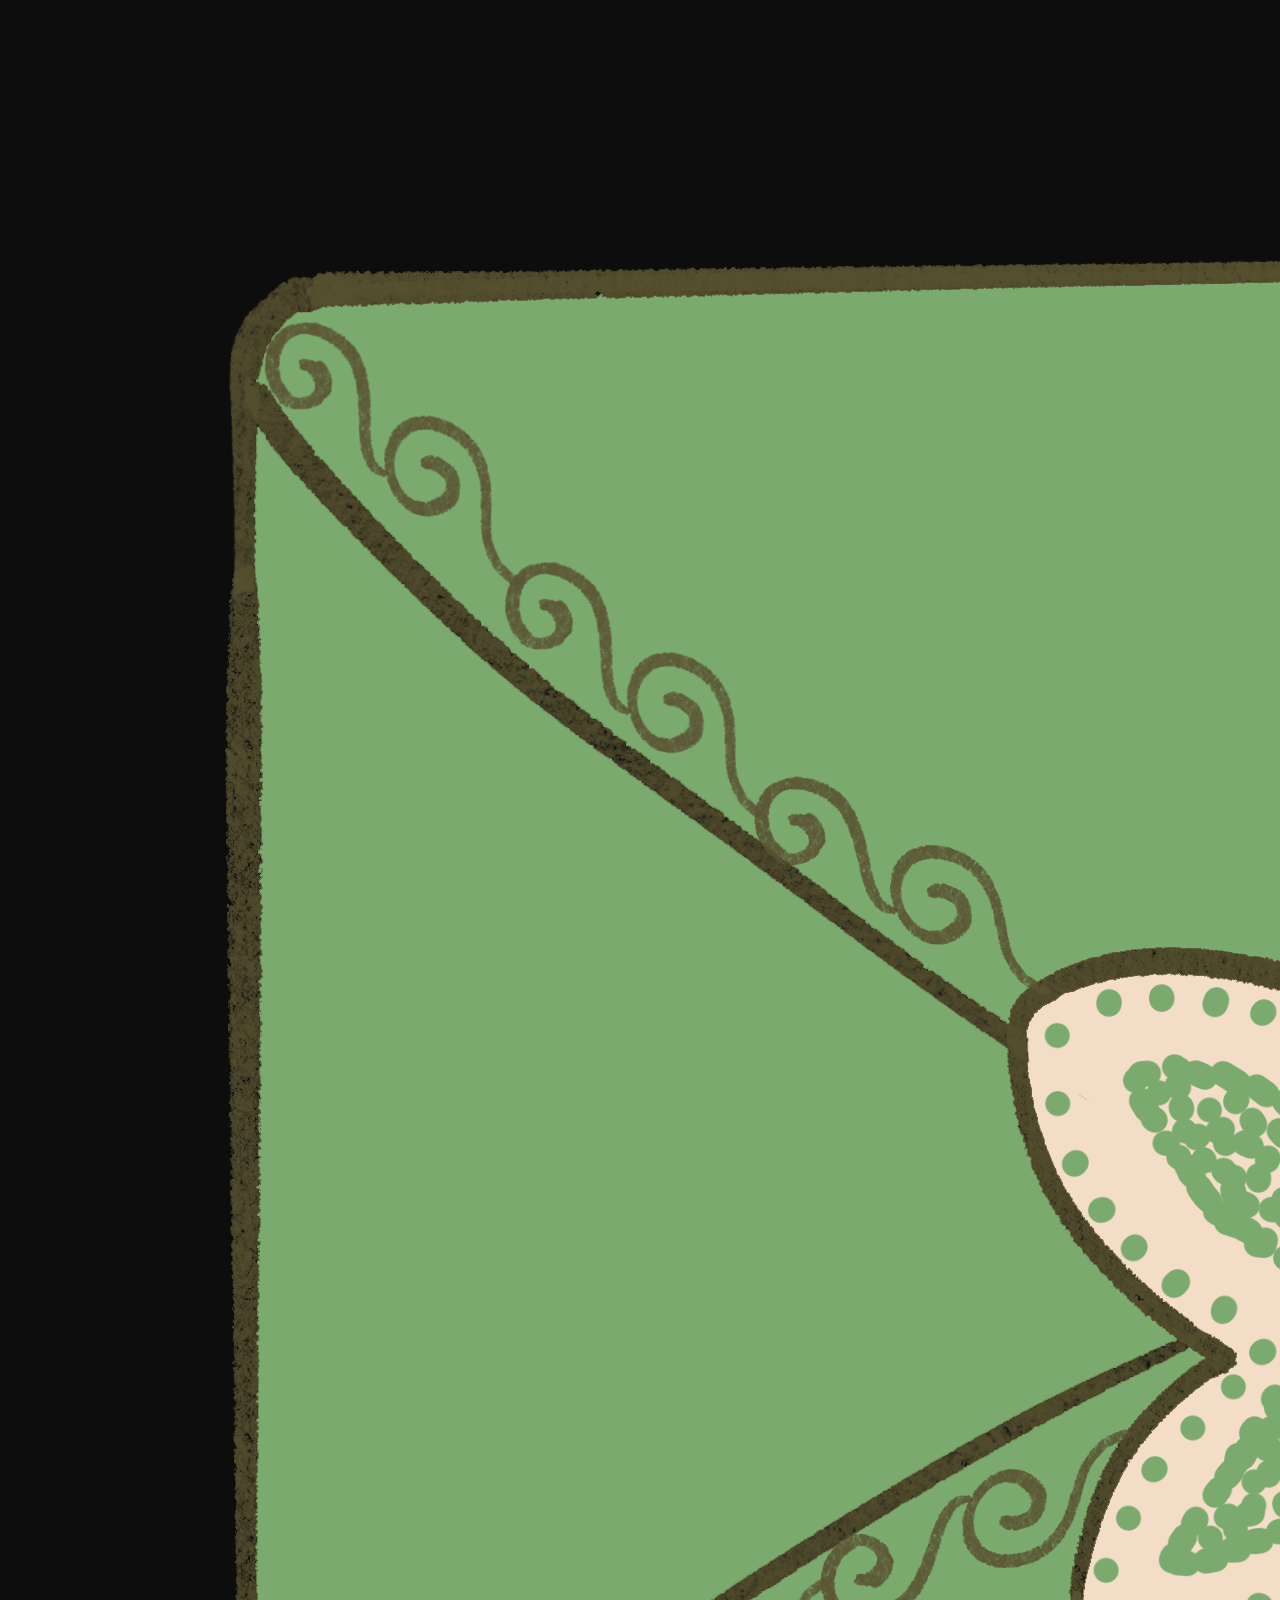
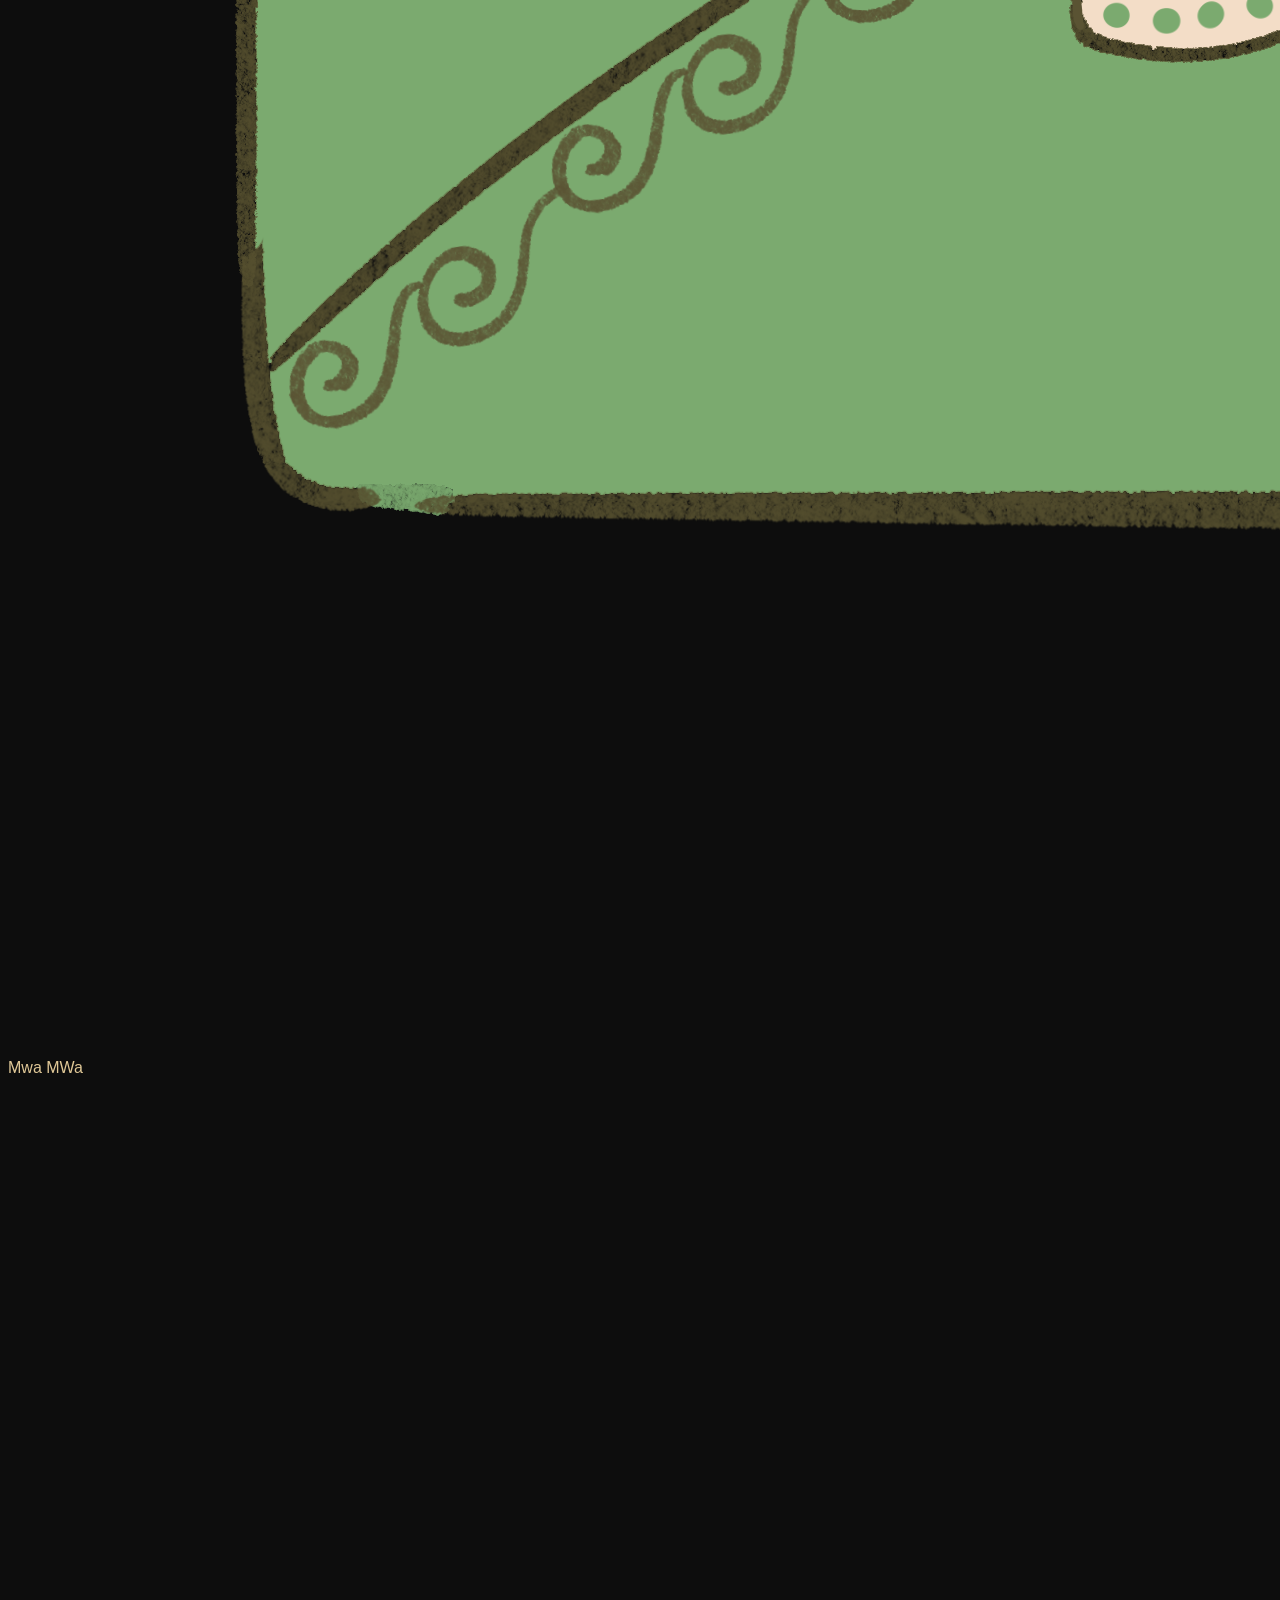
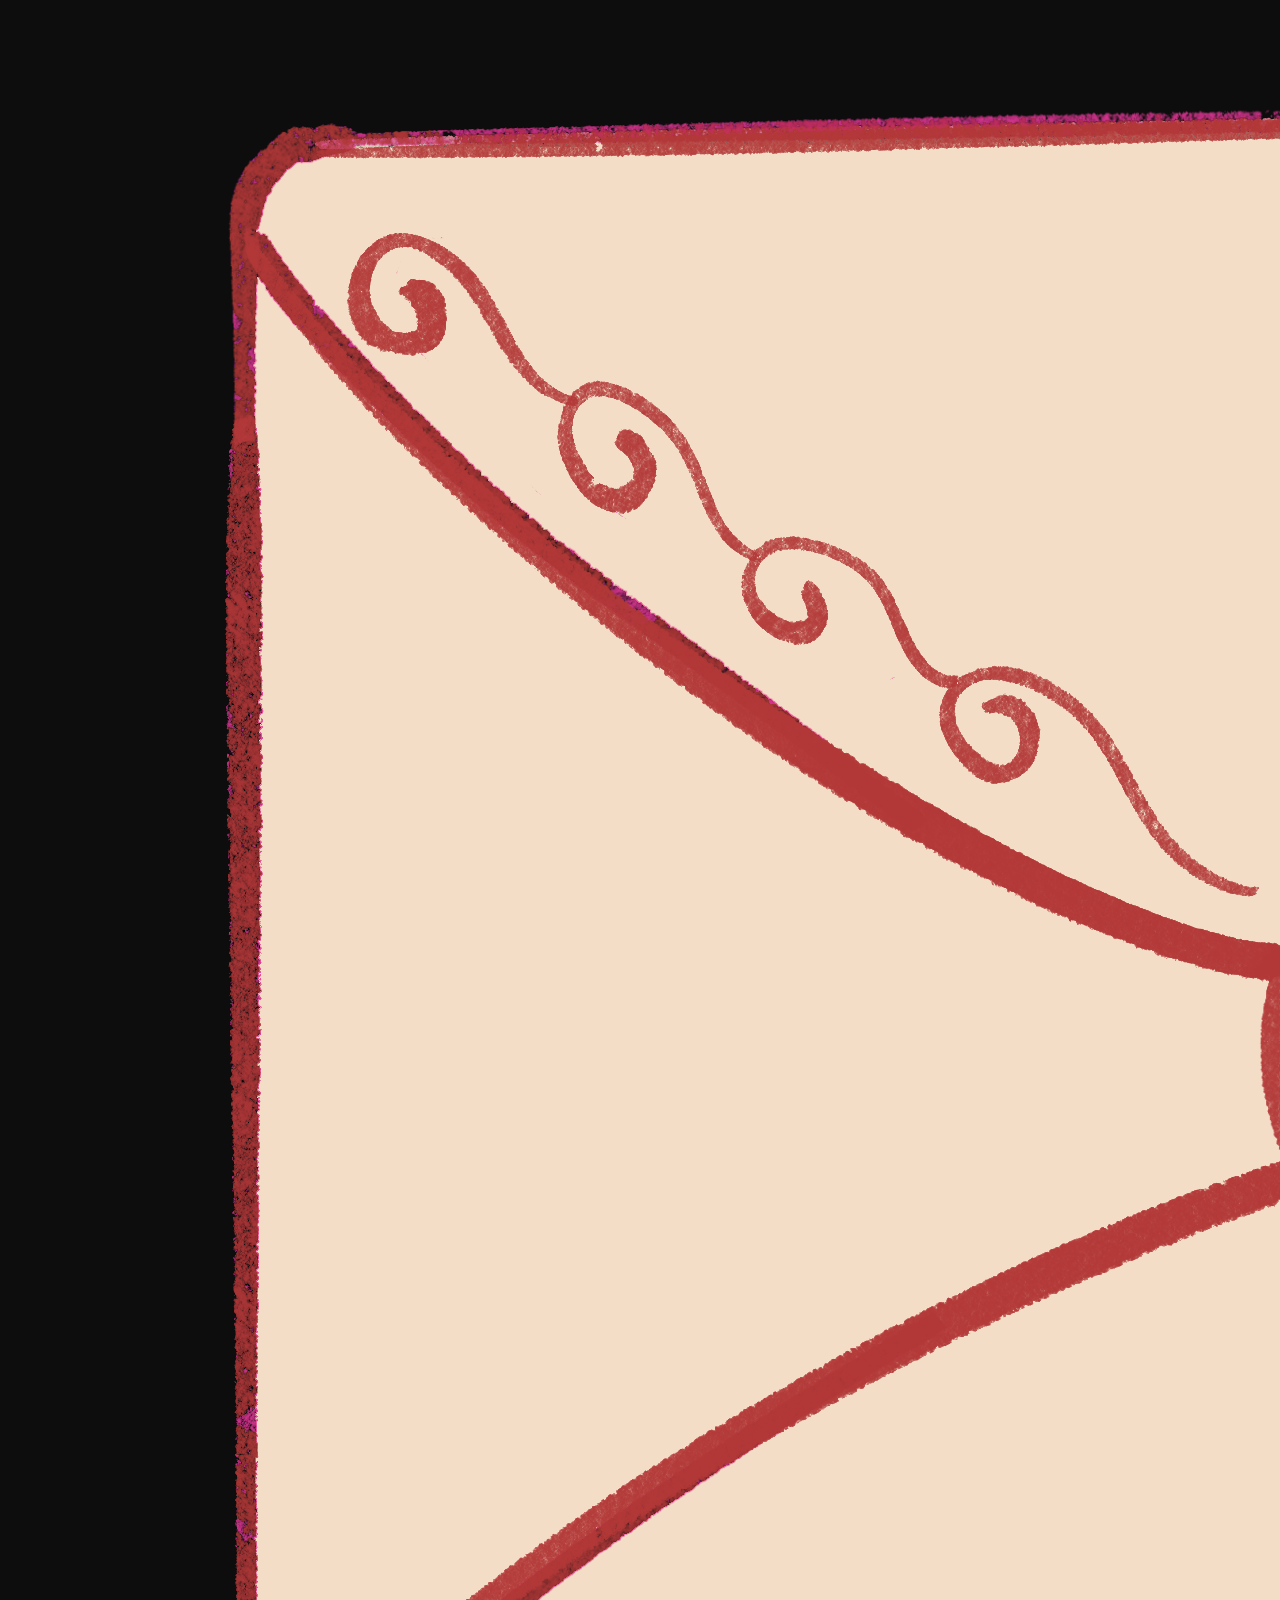
==== commit 6ba673d4: "first commit" ====
--- a/index.html
+++ b/index.html
@@ -1,3 +1,4 @@
+<<<<<<< HEAD
 <!DOCTYPE html>
 <html lang="en">
 <head>
@@ -113,4 +114,52 @@
   <div class="footer-bottom">&copy; 2024 Love Espresso. All rights reserved.</div>
 <a href="#" id="scrollTopBtn">↑</a>
 </body>
+=======
+<!doctype html>
+<html lang="en">
+    <head>
+        <meta charset="UTF-8" />
+        <meta name="viewport" content="width=device-width, initial-scale=1.0" />
+
+        <title>Open When Letters</title>
+
+        <link rel="stylesheet" href="style.css"/>
+    </head>
+
+    <body>
+        <main class="home">
+            <h1>Letters for You</h1>
+            <p>Pick an envelope.</p>
+
+            <section class="envelope-grid">
+                <a href="letter.html?letter=miss-you" class="envelope">
+                    <img src="miss-you.png" alt="Open When You Miss Me" />
+                    <p>Happy Birthday Baby</p>
+                </a>
+                <a href="letter.html?letter=bad-day" class="envelope">
+                    <img src="bad-day.png" alt="Open When You're Having A Bad Day" />
+                    <p>Letter For You</p>
+                </a>
+                <a href="letter.html?letter=need-a-hug" class="envelope">
+                    <img src="need-a-hug.png" alt="Open When Need A Hug" />
+                    <p>Enjoy Your Day</p>
+                </a>
+                <a href="letter.html?letter=cant-sleep" class="envelope">
+                    <img src="cant-sleep.png" alt="Open When You Can't Sleep" />
+                    <p>Mwa MWa</p>
+                </a>
+                <a href="letter.html?letter=love-you" class="envelope">
+                    <img src="love-you.png" alt="Open When Need To Know I Love You" />
+                    <p>I Love You</p>
+                </a>
+                <a href="letter.html?letter=thinking-of-you" class="envelope">
+                    <img src="thinking-of-you.png" alt="Open When You're Thinking Of Me" />
+                    <p>You're Thinking of Me</p>
+                </a>
+
+            </section>
+        </main>
+    </body>
+
+>>>>>>> fb1fbdf (initial commit)
 </html>
--- a/style.css
+++ b/style.css
@@ -1,3 +1,4 @@
+<<<<<<< HEAD
 @import url('https://fonts.googleapis.com/css2?family=Playfair+Display:wght@700&family=Poppins&display=swap');
 
 * { margin: 0; padding: 0; box-sizing: border-box; }
@@ -181,4 +182,270 @@
 
 #scrollTopBtn:hover {
     background-color: #a08679;
+=======
+@import url('https://fonts.googleapis.com/css2?family=Monsieur+La+Doulaise&family=Special+Elite&display=swap');
+
+* {
+    box-sizing: border-box;
+}
+
+body {
+    margin: 0;
+    min-height: 100vh;
+
+    background-image: url("bg.jpg");
+    background-size: cover;
+    background-position: center;
+    background-repeat: no-repeat;
+    background-attachment: fixed;
+
+    color: #4a3030;
+    font-family: "Special Elite", monospace;
+
+    display: flex;
+    align-items: center;
+    justify-content: center;
+}
+
+a {
+    color: inherit;
+}
+
+/* Home Page */
+
+.home {
+    width: 850px;
+    max-width: 90vw;
+
+    height: 780px;
+    max-height: 90vh;
+
+    background: rgba(255, 241, 243, 0.94);
+
+    border-radius: 35px;
+    padding: 60px 70px;
+
+    overflow-y: auto;
+
+    scrollbar-width: none;
+    -ms-overflow-style: none;
+}
+
+.home::-webkit-scrollbar {
+    display: none;
+}
+
+.home h1 {
+    margin: 0 0 10px;
+    font-family: "Monsieur La Doulaise", cursive;
+    font-size: 60px;
+    font-weight: 400;
+    text-align: center;
+}
+
+.home > p {
+    margin: 0 0 45px;
+    text-align: center;
+}
+
+/* Envelope Grid */
+
+.envelope-grid {
+    display: grid;
+
+    grid-template-columns: 1fr 1fr;
+
+    gap: 45px 60px;
+    width: 650px;
+    max-width: 100%;
+    margin: 0 auto;
+}
+
+.envelope {
+    width: 260px;
+    justify-self: center;
+    text-align: center;
+    text-decoration: none;
+    transition: transform 0.2s ease;
+}
+
+.envelope img {
+    display: block;
+
+    width: 250px;
+    height: 185px;
+    margin: 0 auto;
+
+    object-fit: contain;
+}
+
+.envelope p {
+    margin: 12px 0 0;
+    font-size: 17px;
+    line-height: 1.4;
+}
+
+.envelope:hover {
+    transform: translateY(-6px);
+}
+
+/* Letter Page */
+.letter-container {
+    position: relative;
+    width: 700px;
+    max-width: 90vw;
+    margin-top: 30px;
+}
+
+.opening-gif {
+    display: block;
+    width: 100%;
+    height: auto;
+}
+
+.letter-text {
+    position: absolute;
+    top: 50%;
+    left: 50%;
+
+    transform: translate(-50%, -50%);
+
+    width: 55%;
+
+    text-align: center;
+    opacity: 1;
+    transition: opacity 1.5s ease;
+}
+
+.letter-text.hidden {
+    opacity: 0;
+}
+
+.letter-text h1 {
+    margin: 0 0 20px;
+    font-size: 24px;
+    font-weight: normal;
+}
+
+.letter-text p {
+    margin: 0;
+    font-size: 13px;
+    line-height: 1.6;
+}
+
+.back-link {
+    margin-top: 30px;
+    font-size: 14px;
+    text-decoration: none;
+}
+
+.back-link:hover{
+    text-decoration: underline;
+}
+
+/* mobile version */
+@media (max-width: 600px) {
+
+  body {
+    padding: 20px 0;
+  }
+
+
+  /* HOME */
+
+  .home {
+    width: 90vw;
+
+    height: 80vh;
+
+    padding: 40px 15px;
+
+    border-radius: 25px;
+
+    overflow-y: auto;
+
+    /* Hide scrollbar */
+    scrollbar-width: none;
+    -ms-overflow-style: none;
+  }
+
+  .home::-webkit-scrollbar {
+    display: none;
+  }
+
+  .home h1 {
+    font-size: 42px;
+  }
+
+  .home > p {
+    margin-bottom: 30px;
+  }
+
+
+  /* ENVELOPES */
+
+  .envelope-grid {
+    width: 100%;
+
+    grid-template-columns: 1fr 1fr;
+
+    gap: 30px 0;
+
+    justify-items: center;
+  }
+
+  .envelope {
+    width: 150px;
+
+    justify-self: center;
+  }
+
+  .envelope img {
+    width: 150px;
+    height: 115px;
+  }
+
+  .envelope p {
+    margin-top: 8px;
+
+    font-size: 14px;
+  }
+
+
+  /* LETTER */
+
+  .letter-page {
+    padding: 30px 15px;
+  }
+
+  .letter-container {
+    width: 95vw;
+
+    margin-top: 20px;
+  }
+
+  .letter-text {
+    width: 55%;
+  }
+
+  .letter-text h1 {
+    margin-bottom: 12px;
+
+    font-size: 18px;
+  }
+
+  .letter-text p {
+    font-size: 12px;
+    line-height: 1.5;
+  }
+
+
+  /* BACK LINK */
+
+  .back-link {
+    margin-top: 20px;
+
+    font-size: 13px;
+  }
+>>>>>>> fb1fbdf (initial commit)
 }
--- a/style.css
+++ b/style.css
@@ -1,3 +1,4 @@
+<<<<<<< HEAD
 @import url('https://fonts.googleapis.com/css2?family=Playfair+Display:wght@700&family=Poppins&display=swap');
 
 * { margin: 0; padding: 0; box-sizing: border-box; }
@@ -181,4 +182,270 @@
 
 #scrollTopBtn:hover {
     background-color: #a08679;
+=======
+@import url('https://fonts.googleapis.com/css2?family=Monsieur+La+Doulaise&family=Special+Elite&display=swap');
+
+* {
+    box-sizing: border-box;
+}
+
+body {
+    margin: 0;
+    min-height: 100vh;
+
+    background-image: url("bg.jpg");
+    background-size: cover;
+    background-position: center;
+    background-repeat: no-repeat;
+    background-attachment: fixed;
+
+    color: #4a3030;
+    font-family: "Special Elite", monospace;
+
+    display: flex;
+    align-items: center;
+    justify-content: center;
+}
+
+a {
+    color: inherit;
+}
+
+/* Home Page */
+
+.home {
+    width: 850px;
+    max-width: 90vw;
+
+    height: 780px;
+    max-height: 90vh;
+
+    background: rgba(255, 241, 243, 0.94);
+
+    border-radius: 35px;
+    padding: 60px 70px;
+
+    overflow-y: auto;
+
+    scrollbar-width: none;
+    -ms-overflow-style: none;
+}
+
+.home::-webkit-scrollbar {
+    display: none;
+}
+
+.home h1 {
+    margin: 0 0 10px;
+    font-family: "Monsieur La Doulaise", cursive;
+    font-size: 60px;
+    font-weight: 400;
+    text-align: center;
+}
+
+.home > p {
+    margin: 0 0 45px;
+    text-align: center;
+}
+
+/* Envelope Grid */
+
+.envelope-grid {
+    display: grid;
+
+    grid-template-columns: 1fr 1fr;
+
+    gap: 45px 60px;
+    width: 650px;
+    max-width: 100%;
+    margin: 0 auto;
+}
+
+.envelope {
+    width: 260px;
+    justify-self: center;
+    text-align: center;
+    text-decoration: none;
+    transition: transform 0.2s ease;
+}
+
+.envelope img {
+    display: block;
+
+    width: 250px;
+    height: 185px;
+    margin: 0 auto;
+
+    object-fit: contain;
+}
+
+.envelope p {
+    margin: 12px 0 0;
+    font-size: 17px;
+    line-height: 1.4;
+}
+
+.envelope:hover {
+    transform: translateY(-6px);
+}
+
+/* Letter Page */
+.letter-container {
+    position: relative;
+    width: 700px;
+    max-width: 90vw;
+    margin-top: 30px;
+}
+
+.opening-gif {
+    display: block;
+    width: 100%;
+    height: auto;
+}
+
+.letter-text {
+    position: absolute;
+    top: 50%;
+    left: 50%;
+
+    transform: translate(-50%, -50%);
+
+    width: 55%;
+
+    text-align: center;
+    opacity: 1;
+    transition: opacity 1.5s ease;
+}
+
+.letter-text.hidden {
+    opacity: 0;
+}
+
+.letter-text h1 {
+    margin: 0 0 20px;
+    font-size: 24px;
+    font-weight: normal;
+}
+
+.letter-text p {
+    margin: 0;
+    font-size: 13px;
+    line-height: 1.6;
+}
+
+.back-link {
+    margin-top: 30px;
+    font-size: 14px;
+    text-decoration: none;
+}
+
+.back-link:hover{
+    text-decoration: underline;
+}
+
+/* mobile version */
+@media (max-width: 600px) {
+
+  body {
+    padding: 20px 0;
+  }
+
+
+  /* HOME */
+
+  .home {
+    width: 90vw;
+
+    height: 80vh;
+
+    padding: 40px 15px;
+
+    border-radius: 25px;
+
+    overflow-y: auto;
+
+    /* Hide scrollbar */
+    scrollbar-width: none;
+    -ms-overflow-style: none;
+  }
+
+  .home::-webkit-scrollbar {
+    display: none;
+  }
+
+  .home h1 {
+    font-size: 42px;
+  }
+
+  .home > p {
+    margin-bottom: 30px;
+  }
+
+
+  /* ENVELOPES */
+
+  .envelope-grid {
+    width: 100%;
+
+    grid-template-columns: 1fr 1fr;
+
+    gap: 30px 0;
+
+    justify-items: center;
+  }
+
+  .envelope {
+    width: 150px;
+
+    justify-self: center;
+  }
+
+  .envelope img {
+    width: 150px;
+    height: 115px;
+  }
+
+  .envelope p {
+    margin-top: 8px;
+
+    font-size: 14px;
+  }
+
+
+  /* LETTER */
+
+  .letter-page {
+    padding: 30px 15px;
+  }
+
+  .letter-container {
+    width: 95vw;
+
+    margin-top: 20px;
+  }
+
+  .letter-text {
+    width: 55%;
+  }
+
+  .letter-text h1 {
+    margin-bottom: 12px;
+
+    font-size: 18px;
+  }
+
+  .letter-text p {
+    font-size: 12px;
+    line-height: 1.5;
+  }
+
+
+  /* BACK LINK */
+
+  .back-link {
+    margin-top: 20px;
+
+    font-size: 13px;
+  }
+>>>>>>> fb1fbdf (initial commit)
 }
